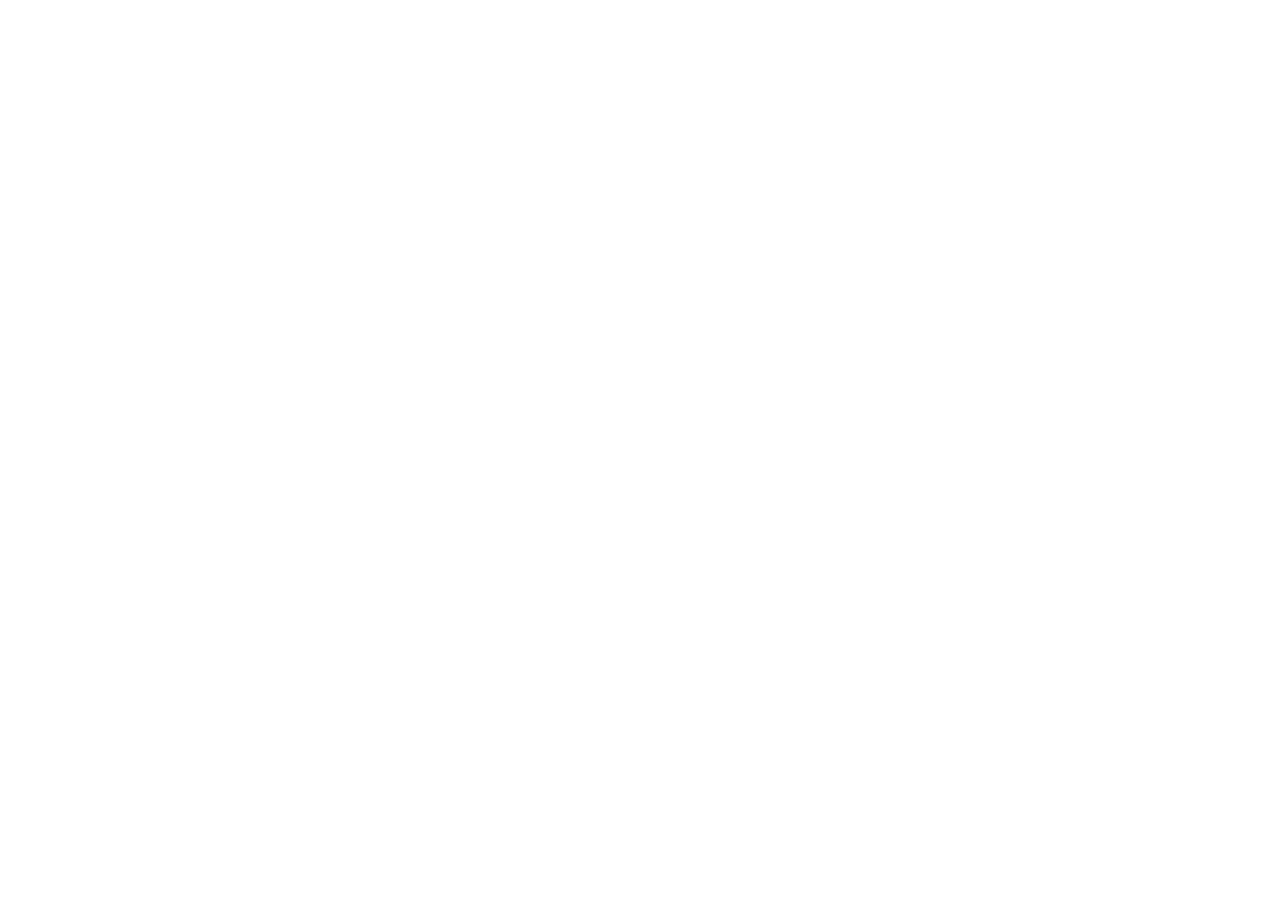
==== web/index.html @ 2f7283a3 "feat: PipStats v1.1.0 — device stats + Solana vault dApp (squashed from 40 commits, 2026-09-17) Flut" ====
<!DOCTYPE html>
<html>
<head>
  <!--
    If you are serving your web app in a path other than the root, change the
    href value below to reflect the base path you are serving from.

    The path provided below has to start and end with a slash "/" in order for
    it to work correctly.

    For more details:
    * https://developer.mozilla.org/en-US/docs/Web/HTML/Element/base

    This is a placeholder for base href that will be replaced by the value of
    the `--base-href` argument provided to `flutter build`.
  -->
  <base href="$FLUTTER_BASE_HREF">

  <meta charset="UTF-8">
  <meta content="IE=Edge" http-equiv="X-UA-Compatible">
  <meta name="description" content="A new Flutter project.">

  <!-- iOS meta tags & icons -->
  <meta name="mobile-web-app-capable" content="yes">
  <meta name="apple-mobile-web-app-status-bar-style" content="black">
  <meta name="apple-mobile-web-app-title" content="device_stats">
  <link rel="apple-touch-icon" href="icons/Icon-192.png">

  <!-- Favicon -->
  <link rel="icon" type="image/png" href="favicon.png"/>

  <title>device_stats</title>
  <link rel="manifest" href="manifest.json">
</head>
<body>
  <!--
    You can customize the "flutter_bootstrap.js" script.
    This is useful to provide a custom configuration to the Flutter loader
    or to give the user feedback during the initialization process.

    For more details:
    * https://docs.flutter.dev/platform-integration/web/initialization
  -->
  <script src="flutter_bootstrap.js" async></script>
</body>
</html>
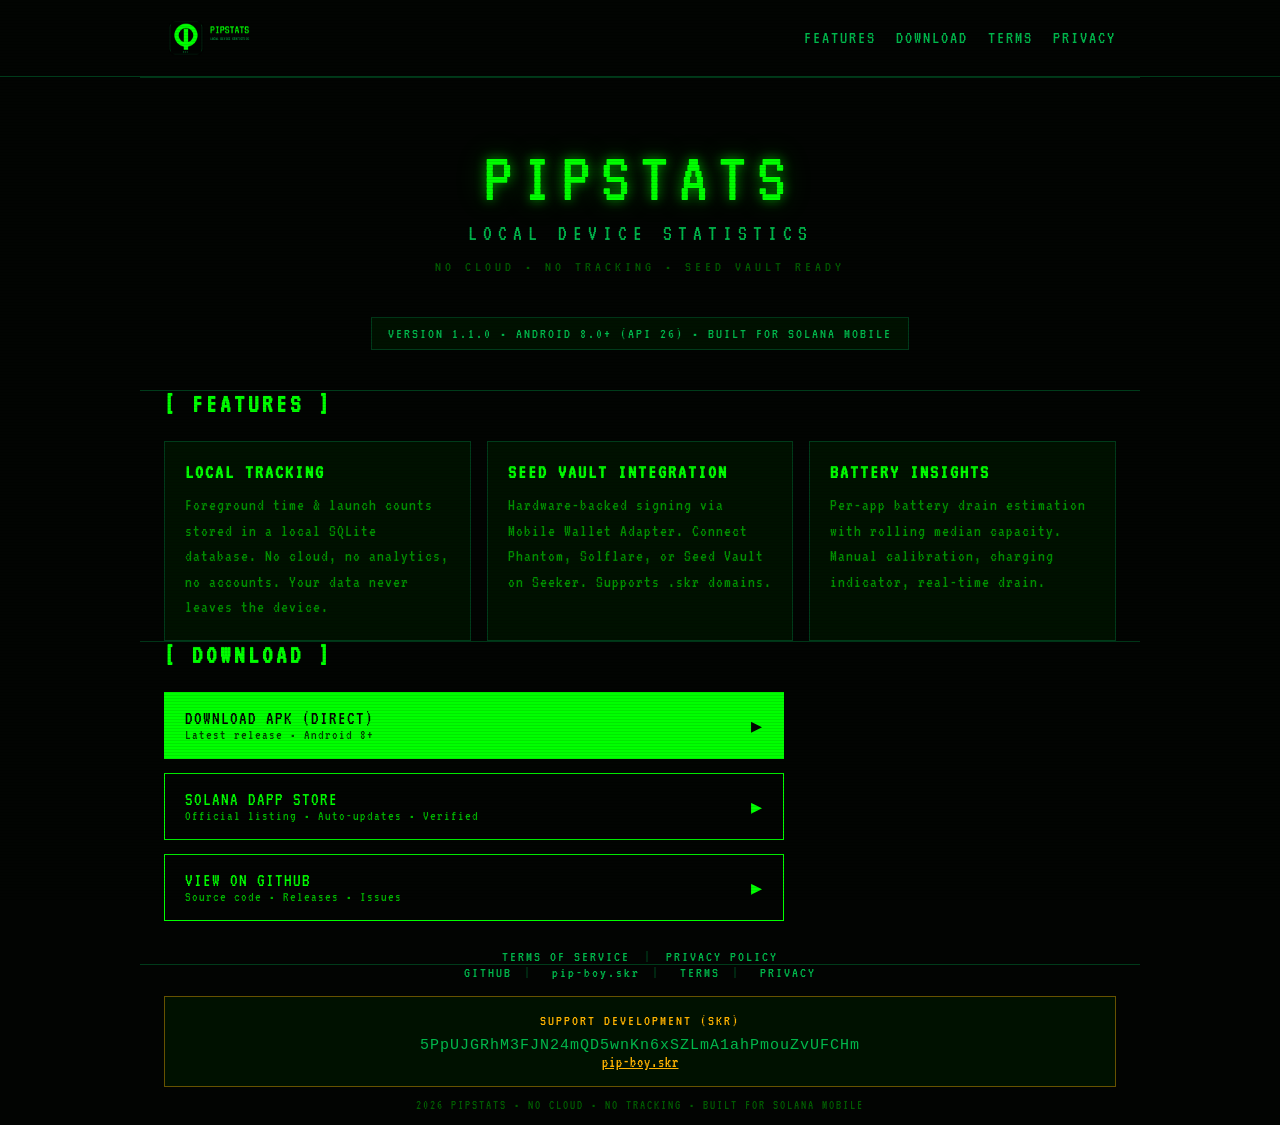
==== commit f6c12130: "web: replace Flutter landing with static landing site (index, terms, privacy)" ====
--- a/web/index.html
+++ b/web/index.html
@@ -1,46 +1,110 @@
 <!DOCTYPE html>
-<html>
+<html lang="en">
 <head>
-  <!--
-    If you are serving your web app in a path other than the root, change the
-    href value below to reflect the base path you are serving from.
+  <meta charset="UTF-8">
+  <meta name="viewport" content="width=device-width, initial-scale=1.0">
+  <title>PipStats — Local Device Statistics for Solana Mobile</title>
+  <meta name="description" content="PipStats tracks app foreground time, launch counts, and per-app battery drain locally on your device. No cloud, no tracking. Built for Solana Mobile with Seed Vault integration.">
 
-    The path provided below has to start and end with a slash "/" in order for
-    it to work correctly.
+  <meta name="theme-color" content="#00FF00">
+  <meta name="mobile-web-app-capable" content="yes">
+  <meta name="apple-mobile-web-app-capable" content="yes">
+  <meta name="apple-mobile-web-app-status-bar-style" content="black">
+  <meta name="apple-mobile-web-app-title" content="PipStats">
 
-    For more details:
-    * https://developer.mozilla.org/en-US/docs/Web/HTML/Element/base
+  <!-- Open Graph -->
+  <meta property="og:type" content="website">
+  <meta property="og:title" content="PipStats — Local Device Statistics">
+  <meta property="og:description" content="Track app usage & battery drain locally. Seed Vault ready. No cloud. No tracking.">
+  <meta property="og:image" content="assets/banner.png">
+  <meta name="twitter:card" content="summary_large_image">
+  <meta name="twitter:title" content="PipStats — Local Device Statistics">
+  <meta name="twitter:description" content="Track app usage & battery drain locally. Seed Vault ready. No cloud. No tracking.">
+  <meta name="twitter:image" content="assets/banner.png">
 
-    This is a placeholder for base href that will be replaced by the value of
-    the `--base-href` argument provided to `flutter build`.
-  -->
-  <base href="$FLUTTER_BASE_HREF">
-
-  <meta charset="UTF-8">
-  <meta content="IE=Edge" http-equiv="X-UA-Compatible">
-  <meta name="description" content="A new Flutter project.">
-
-  <!-- iOS meta tags & icons -->
-  <meta name="mobile-web-app-capable" content="yes">
-  <meta name="apple-mobile-web-app-status-bar-style" content="black">
-  <meta name="apple-mobile-web-app-title" content="device_stats">
-  <link rel="apple-touch-icon" href="icons/Icon-192.png">
-
-  <!-- Favicon -->
-  <link rel="icon" type="image/png" href="favicon.png"/>
-
-  <title>device_stats</title>
-  <link rel="manifest" href="manifest.json">
+  <link rel="icon" type="image/png" href="assets/favicon.png">
+  <link rel="apple-touch-icon" href="assets/logo-icon.png">
+  <link rel="preconnect" href="https://fonts.googleapis.com">
+  <link rel="preconnect" href="https://fonts.gstatic.com" crossorigin>
+  <link href="https://fonts.googleapis.com/css2?family=VT323&display=swap" rel="stylesheet">
+  <link rel="stylesheet" href="styles.css">
 </head>
 <body>
-  <!--
-    You can customize the "flutter_bootstrap.js" script.
-    This is useful to provide a custom configuration to the Flutter loader
-    or to give the user feedback during the initialization process.
+  <header>
+    <div class="wrap nav">
+      <a class="brand" href="index.html" aria-label="PipStats home">
+        <img src="assets/logo.png" alt="PipStats">
+      </a>
+      <ul>
+        <li><a href="#features">FEATURES</a></li>
+        <li><a href="#download">DOWNLOAD</a></li>
+        <li><a href="terms.html">TERMS</a></li>
+        <li><a href="privacy.html">PRIVACY</a></li>
+      </ul>
+    </div>
+  </header>
 
-    For more details:
-    * https://docs.flutter.dev/platform-integration/web/initialization
-  -->
-  <script src="flutter_bootstrap.js" async></script>
+  <main>
+    <section class="wrap hero">
+      <h1>PIPSTATS</h1>
+      <p class="sub">LOCAL DEVICE STATISTICS</p>
+      <p class="tag">NO CLOUD &bull; NO TRACKING &bull; SEED VAULT READY</p>
+      <div class="badge">VERSION 1.1.0 &bull; ANDROID 8.0+ (API 26) &bull; BUILT FOR SOLANA MOBILE</div>
+    </section>
+
+    <section id="features" class="wrap">
+      <h2 class="section-title">[ FEATURES ]</h2>
+      <div class="features">
+        <div class="feature">
+          <h3>LOCAL TRACKING</h3>
+          <p>Foreground time &amp; launch counts stored in a local SQLite database. No cloud, no analytics, no accounts. Your data never leaves the device.</p>
+        </div>
+        <div class="feature">
+          <h3>SEED VAULT INTEGRATION</h3>
+          <p>Hardware-backed signing via Mobile Wallet Adapter. Connect Phantom, Solflare, or Seed Vault on Seeker. Supports .skr domains.</p>
+        </div>
+        <div class="feature">
+          <h3>BATTERY INSIGHTS</h3>
+          <p>Per-app battery drain estimation with rolling median capacity. Manual calibration, charging indicator, real-time drain.</p>
+        </div>
+      </div>
+    </section>
+
+    <section id="download" class="wrap">
+      <h2 class="section-title">[ DOWNLOAD ]</h2>
+      <div class="download">
+        <a class="btn primary" href="https://github.com/ShevchukIhor/PipStats/releases/latest/download/app-release.apk">
+          <span class="lbl"><span class="t">DOWNLOAD APK (DIRECT)</span><span class="s">Latest release &bull; Android 8+</span></span>
+          <span class="arr">&#9656;</span>
+        </a>
+        <a class="btn" href="https://dappstore.solanamobile.com">
+          <span class="lbl"><span class="t">SOLANA DAPP STORE</span><span class="s">Official listing &bull; Auto-updates &bull; Verified</span></span>
+          <span class="arr">&#9656;</span>
+        </a>
+        <a class="btn" href="https://github.com/ShevchukIhor/PipStats">
+          <span class="lbl"><span class="t">VIEW ON GITHUB</span><span class="s">Source code &bull; Releases &bull; Issues</span></span>
+          <span class="arr">&#9656;</span>
+        </a>
+      </div>
+      <div class="legal-links">
+        <a href="terms.html">TERMS OF SERVICE</a><span>|</span><a href="privacy.html">PRIVACY POLICY</a>
+      </div>
+    </section>
+
+    <footer class="wrap">
+      <div class="links">
+        <a href="https://github.com/ShevchukIhor/PipStats">GITHUB</a><span>|</span>
+        <a href="https://alldomains.xyz">pip-boy.skr</a><span>|</span>
+        <a href="terms.html">TERMS</a><span>|</span>
+        <a href="privacy.html">PRIVACY</a>
+      </div>
+      <div class="donate">
+        <div class="ttl">SUPPORT DEVELOPMENT (SKR)</div>
+        <code>5PpUJGRhM3FJN24mQD5wnKn6xSZLmA1ahPmouZvUFCHm</code>
+        <div class="dom"><u>pip-boy.skr</u></div>
+      </div>
+      <p class="copy">2026 PIPSTATS &bull; NO CLOUD &bull; NO TRACKING &bull; BUILT FOR SOLANA MOBILE</p>
+    </footer>
+  </main>
 </body>
-</html>
+</html>
--- a/web/styles.css
+++ b/web/styles.css
@@ -0,0 +1,179 @@
+/* PipStats landing — Pip-Boy / CRT terminal theme */
+:root {
+  --primary: #00ff00;
+  --dim: #00b84c;
+  --dark: #003b1a;
+  --bg: #020402;
+  --panel: #001100;
+  --battery: #ffb300;
+  --muted: rgba(0, 255, 0, 0.55);
+  --faint: rgba(0, 255, 0, 0.35);
+}
+
+* { box-sizing: border-box; }
+
+html, body {
+  margin: 0;
+  padding: 0;
+  background: var(--bg);
+  color: var(--primary);
+  font-family: "VT323", "Courier New", ui-monospace, SFMono-Regular, Menlo, monospace;
+  letter-spacing: 1px;
+}
+
+a { color: inherit; text-decoration: none; }
+a:hover { text-shadow: 0 0 8px var(--primary); }
+
+/* CRT scanlines overlay */
+body::after {
+  content: "";
+  position: fixed;
+  inset: 0;
+  pointer-events: none;
+  background: repeating-linear-gradient(
+    to bottom,
+    transparent 0,
+    transparent 2px,
+    rgba(0, 0, 0, 0.18) 2px,
+    rgba(0, 0, 0, 0.18) 3px
+  );
+  opacity: 0.5;
+  z-index: 999;
+}
+
+.wrap { max-width: 1000px; margin: 0 auto; padding: 0 24px; }
+
+/* Header / nav */
+header {
+  border-bottom: 1px solid var(--dark);
+  padding: 16px 0;
+}
+.nav {
+  display: flex;
+  align-items: center;
+  justify-content: space-between;
+  flex-wrap: wrap;
+  gap: 12px;
+}
+.nav .brand img { height: 44px; display: block; }
+.nav ul {
+  list-style: none;
+  margin: 0;
+  padding: 0;
+  display: flex;
+  gap: 20px;
+  font-size: 18px;
+  letter-spacing: 2px;
+}
+.nav a { color: var(--dim); }
+.nav a:hover { color: var(--primary); }
+
+/* Hero */
+.hero { text-align: center; padding: 64px 0 40px; }
+.hero h1 {
+  margin: 0 0 8px;
+  font-size: clamp(44px, 9vw, 72px);
+  font-weight: normal;
+  letter-spacing: 10px;
+  text-shadow: 0 0 12px rgba(0,255,0,0.6), 0 0 30px rgba(0,255,0,0.25);
+}
+.hero .sub {
+  font-size: 22px;
+  color: var(--dim);
+  letter-spacing: 6px;
+  margin: 0 0 8px;
+}
+.hero .tag { color: var(--faint); letter-spacing: 4px; font-size: 15px; }
+.hero .badge {
+  display: inline-block;
+  margin-top: 28px;
+  padding: 8px 16px;
+  border: 1px solid var(--dark);
+  background: var(--panel);
+  color: var(--dim);
+  font-size: 15px;
+  letter-spacing: 2px;
+}
+.hero .hero-logo { max-width: 360px; width: 100%; margin: 0 auto 24px; display: block; }
+
+/* Sections */
+section { padding: 40px 0; border-top: 1px solid var(--dark); }
+.section-title {
+  font-size: 26px;
+  letter-spacing: 4px;
+  color: var(--primary);
+  margin: 0 0 24px;
+}
+
+/* Features */
+.features { display: grid; grid-template-columns: repeat(auto-fit, minmax(240px, 1fr)); gap: 16px; }
+.feature {
+  border: 1px solid var(--dark);
+  background: var(--panel);
+  padding: 20px;
+}
+.feature h3 { margin: 0 0 10px; font-size: 20px; letter-spacing: 2px; }
+.feature p { margin: 0; color: var(--muted); line-height: 1.5; font-size: 17px; }
+
+/* Download */
+.download { max-width: 620px; }
+.btn {
+  display: flex;
+  align-items: center;
+  justify-content: space-between;
+  gap: 12px;
+  padding: 16px 20px;
+  margin-bottom: 14px;
+  border: 1px solid var(--primary);
+  color: var(--primary);
+  font-size: 18px;
+  letter-spacing: 1px;
+}
+.btn.primary { background: var(--primary); color: var(--bg); }
+.btn .lbl { display: flex; flex-direction: column; }
+.btn .lbl .t { font-size: 19px; letter-spacing: 1px; }
+.btn .lbl .s { font-size: 14px; opacity: 0.7; letter-spacing: 1px; }
+.btn.primary .lbl .s { opacity: 0.75; }
+.btn .arr { font-size: 22px; }
+
+.legal-links {
+  text-align: center;
+  margin-top: 28px;
+  font-size: 15px;
+  letter-spacing: 2px;
+}
+.legal-links a { color: var(--dim); }
+.legal-links span { margin: 0 14px; color: var(--dark); }
+
+/* Donate */
+.donate {
+  border: 1px solid rgba(255,179,0,0.4);
+  background: var(--panel);
+  padding: 16px;
+  margin-top: 8px;
+}
+.donate .ttl { color: var(--battery); letter-spacing: 2px; font-size: 15px; margin-bottom: 8px; }
+.donate code { color: var(--dim); word-break: break-all; user-select: all; font-size: 15px; }
+.donate .dom { color: var(--battery); }
+
+/* Footer */
+footer { border-top: 1px solid var(--dark); padding: 24px 0 40px; text-align: center; }
+footer .links { margin-bottom: 16px; font-size: 15px; letter-spacing: 2px; }
+footer .links a { color: var(--dim); }
+footer .links span { margin: 0 12px; color: var(--dark); }
+footer .copy { color: var(--faint); font-size: 13px; letter-spacing: 2px; margin-top: 12px; }
+
+/* Legal pages */
+.legal h1 { font-size: 30px; letter-spacing: 4px; margin: 0 0 4px; }
+.legal .updated { color: var(--faint); font-size: 14px; letter-spacing: 2px; margin-bottom: 24px; }
+.legal h2 { font-size: 20px; letter-spacing: 2px; color: var(--primary); margin: 28px 0 8px; }
+.legal p, .legal li { color: var(--dim); line-height: 1.65; font-size: 17px; }
+.legal ul { padding-left: 20px; }
+.back { margin-bottom: 16px; }
+.back a { color: var(--dim); font-size: 17px; letter-spacing: 2px; }
+.back a::before { content: "‹ "; }
+
+@media (max-width: 600px) {
+  .nav { flex-direction: column; align-items: flex-start; }
+  .hero h1 { letter-spacing: 6px; }
+}
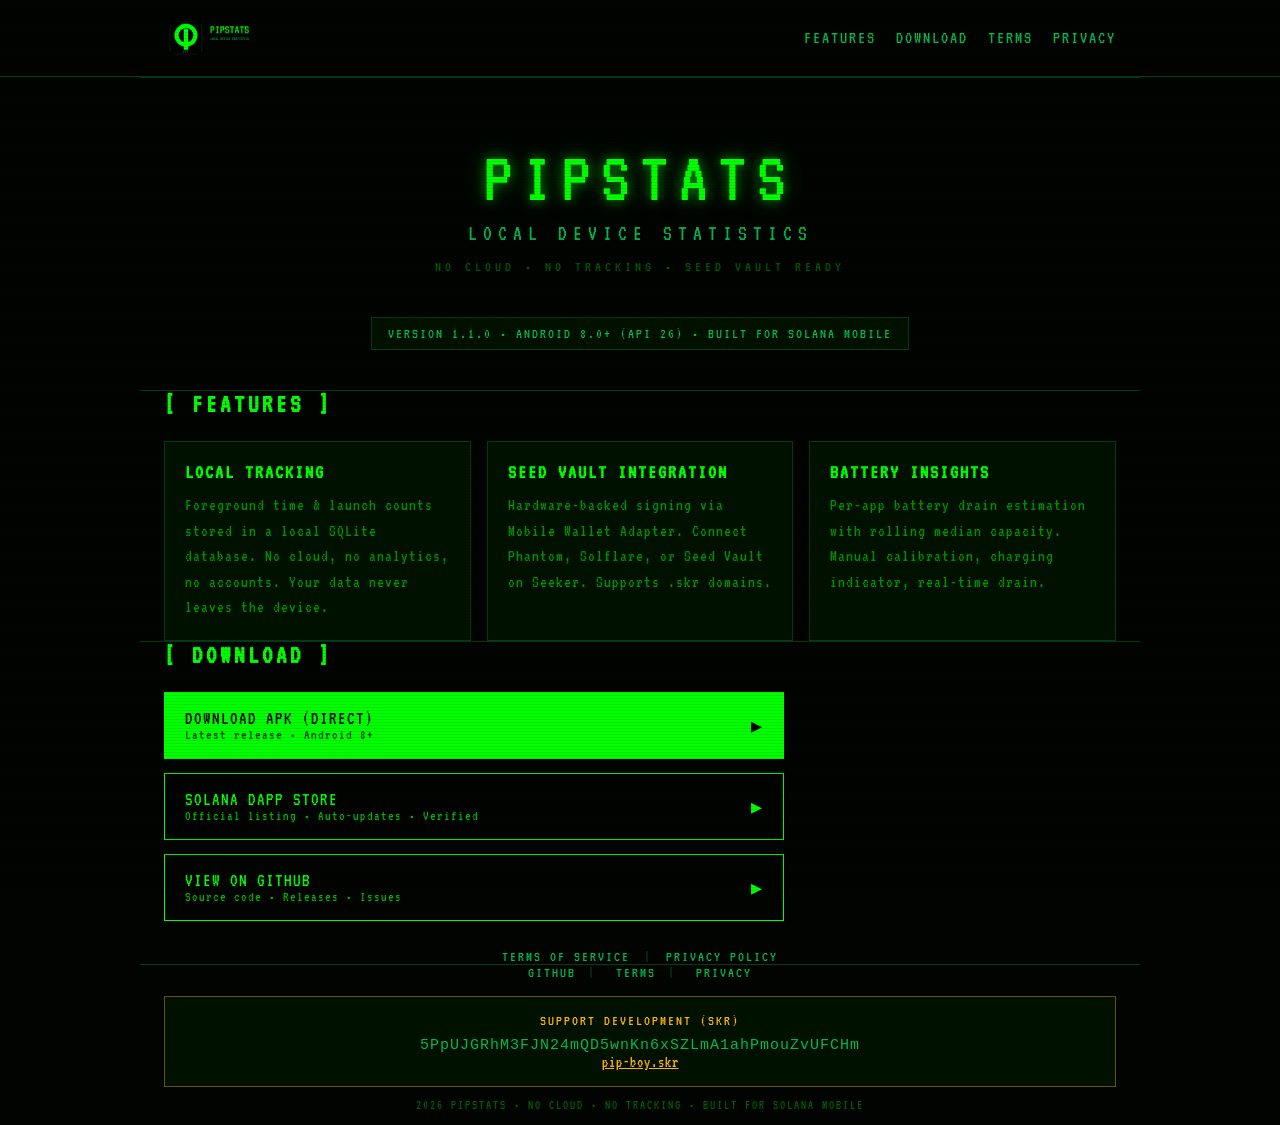
==== commit a368734e: "fix(web): drop the pip-boy.skr link from the footer The link was labelled pip-boy.skr but pointed at" ====
--- a/web/index.html
+++ b/web/index.html
@@ -73,7 +73,7 @@
     <section id="download" class="wrap">
       <h2 class="section-title">[ DOWNLOAD ]</h2>
       <div class="download">
-        <a class="btn primary" href="https://github.com/ShevchukIhor/PipStats/releases/latest/download/app-release.apk">
+        <a class="btn primary" href="https://github.com/ShevchukIhor/PipStats/releases/latest/download/v1.1.0.apk">
           <span class="lbl"><span class="t">DOWNLOAD APK (DIRECT)</span><span class="s">Latest release &bull; Android 8+</span></span>
           <span class="arr">&#9656;</span>
         </a>
@@ -94,7 +94,6 @@
     <footer class="wrap">
       <div class="links">
         <a href="https://github.com/ShevchukIhor/PipStats">GITHUB</a><span>|</span>
-        <a href="https://alldomains.xyz">pip-boy.skr</a><span>|</span>
         <a href="terms.html">TERMS</a><span>|</span>
         <a href="privacy.html">PRIVACY</a>
       </div>
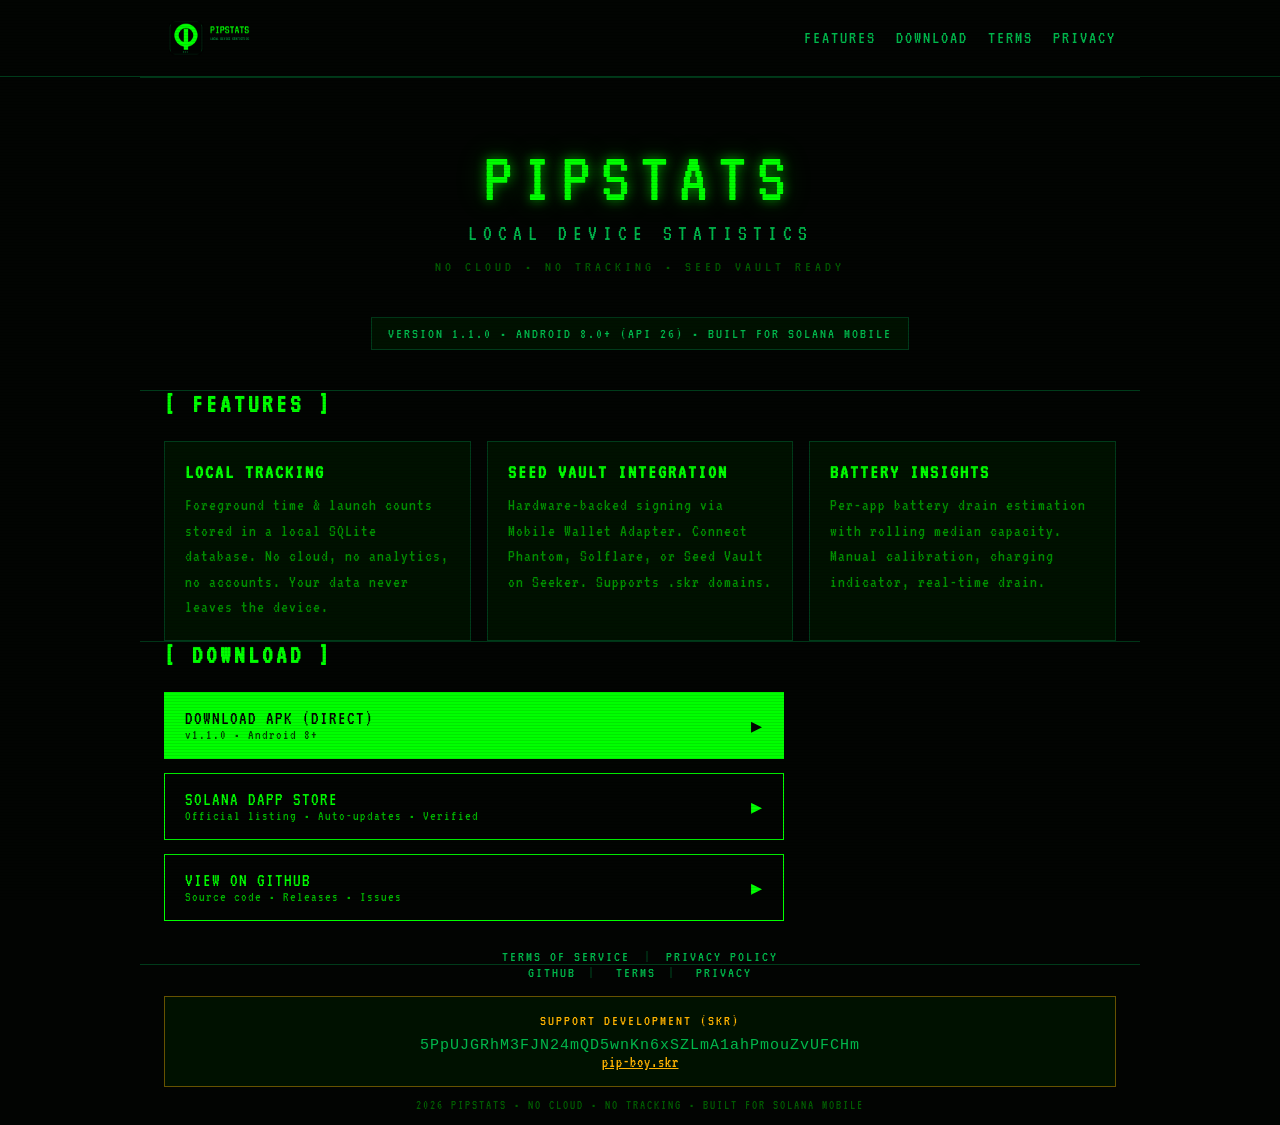
==== commit 54fab189: "fix(web): pin the download button to the v1.1.0 release asset releases/latest/download/v1.1.0.apk re" ====
--- a/web/index.html
+++ b/web/index.html
@@ -73,8 +73,8 @@
     <section id="download" class="wrap">
       <h2 class="section-title">[ DOWNLOAD ]</h2>
       <div class="download">
-        <a class="btn primary" href="https://github.com/ShevchukIhor/PipStats/releases/latest/download/v1.1.0.apk">
-          <span class="lbl"><span class="t">DOWNLOAD APK (DIRECT)</span><span class="s">Latest release &bull; Android 8+</span></span>
+        <a class="btn primary" href="https://github.com/ShevchukIhor/PipStats/releases/download/v1.1.0/v1.1.0.apk">
+          <span class="lbl"><span class="t">DOWNLOAD APK (DIRECT)</span><span class="s">v1.1.0 &bull; Android 8+</span></span>
           <span class="arr">&#9656;</span>
         </a>
         <a class="btn" href="https://dappstore.solanamobile.com">
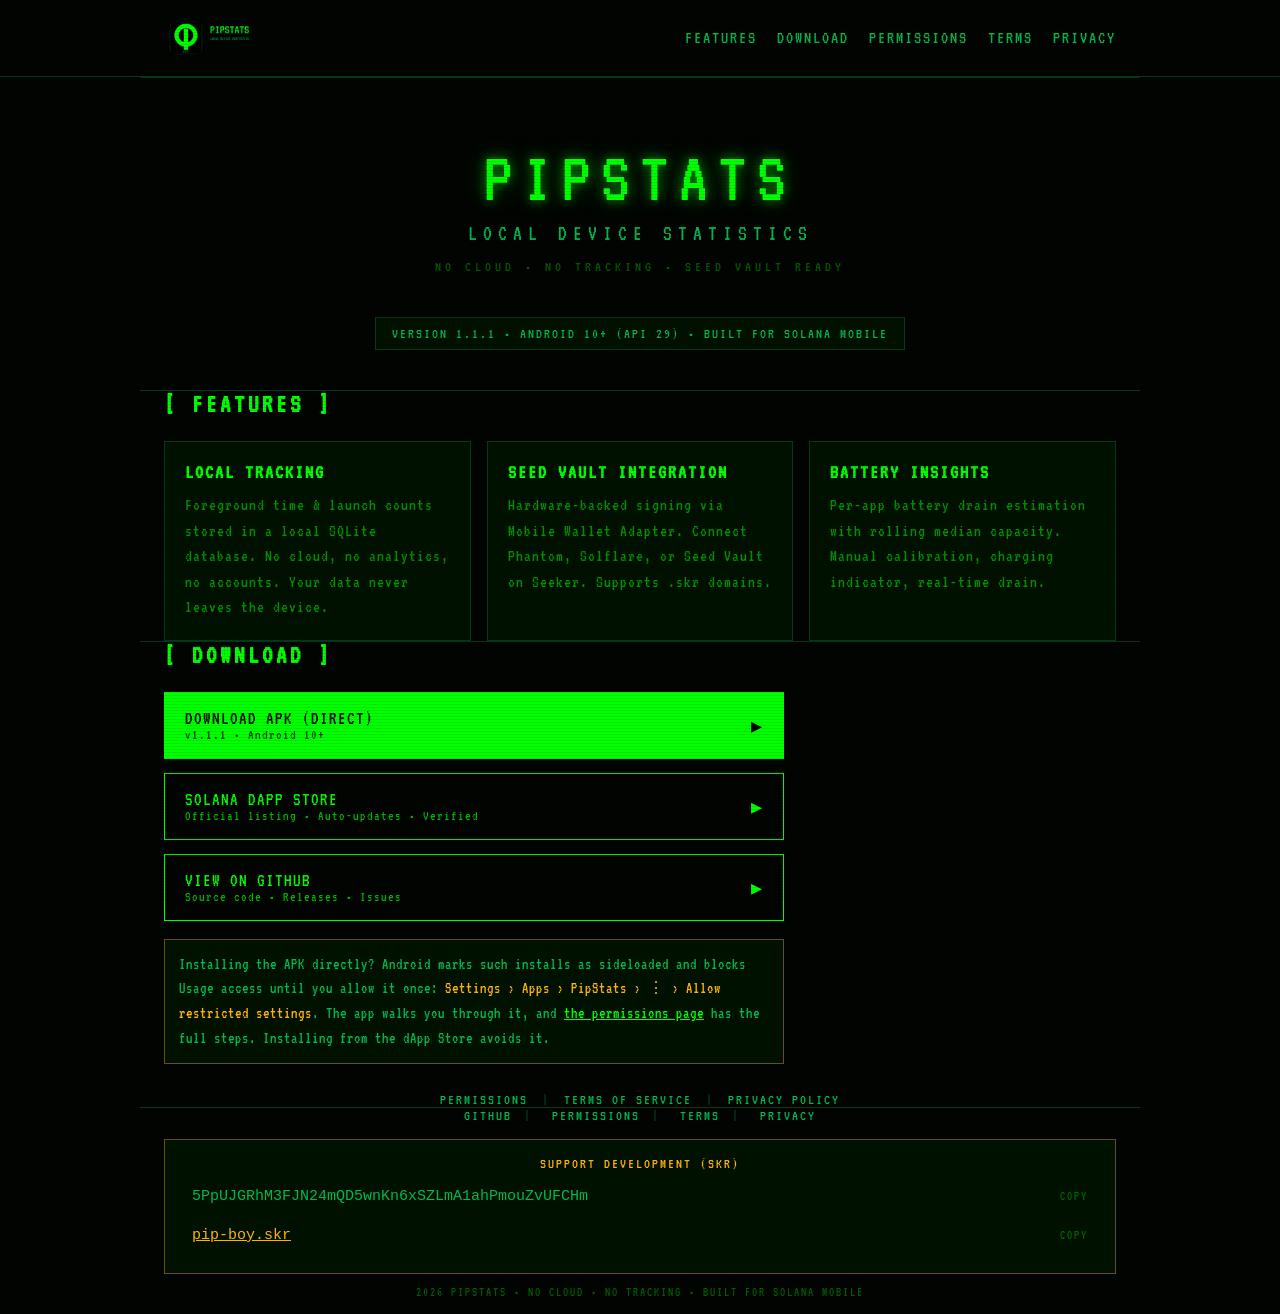
==== commit 6b6ae015: "feat(web): permissions page, and corrections the app forced Adds /permissions: what every remaining " ====
--- a/web/index.html
+++ b/web/index.html
@@ -38,6 +38,7 @@
       <ul>
         <li><a href="#features">FEATURES</a></li>
         <li><a href="#download">DOWNLOAD</a></li>
+        <li><a href="permissions.html">PERMISSIONS</a></li>
         <li><a href="terms.html">TERMS</a></li>
         <li><a href="privacy.html">PRIVACY</a></li>
       </ul>
@@ -49,7 +50,7 @@
       <h1>PIPSTATS</h1>
       <p class="sub">LOCAL DEVICE STATISTICS</p>
       <p class="tag">NO CLOUD &bull; NO TRACKING &bull; SEED VAULT READY</p>
-      <div class="badge">VERSION 1.1.0 &bull; ANDROID 8.0+ (API 26) &bull; BUILT FOR SOLANA MOBILE</div>
+      <div class="badge">VERSION 1.1.1 &bull; ANDROID 10+ (API 29) &bull; BUILT FOR SOLANA MOBILE</div>
     </section>
 
     <section id="features" class="wrap">
@@ -73,11 +74,11 @@
     <section id="download" class="wrap">
       <h2 class="section-title">[ DOWNLOAD ]</h2>
       <div class="download">
-        <a class="btn primary" href="https://github.com/ShevchukIhor/PipStats/releases/download/v1.1.0/v1.1.0.apk">
-          <span class="lbl"><span class="t">DOWNLOAD APK (DIRECT)</span><span class="s">v1.1.0 &bull; Android 8+</span></span>
+        <a class="btn primary" href="https://github.com/ShevchukIhor/PipStats/releases/download/v1.1.1/v1.1.1.apk">
+          <span class="lbl"><span class="t">DOWNLOAD APK (DIRECT)</span><span class="s">v1.1.1 &bull; Android 10+</span></span>
           <span class="arr">&#9656;</span>
         </a>
-        <a class="btn" href="https://dappstore.solanamobile.com">
+        <a class="btn" href="solanadappstore://details?id=com.pipstats.app">
           <span class="lbl"><span class="t">SOLANA DAPP STORE</span><span class="s">Official listing &bull; Auto-updates &bull; Verified</span></span>
           <span class="arr">&#9656;</span>
         </a>
@@ -86,24 +87,65 @@
           <span class="arr">&#9656;</span>
         </a>
       </div>
+      <p class="sideload-note">Installing the APK directly? Android marks such installs
+      as sideloaded and blocks Usage access until you allow it once:
+      <em>Settings &rsaquo; Apps &rsaquo; PipStats &rsaquo; &#8942; &rsaquo; Allow restricted
+      settings</em>. The app walks you through it, and
+      <a href="permissions.html">the permissions page</a> has the full steps. Installing
+      from the dApp Store avoids it.</p>
       <div class="legal-links">
-        <a href="terms.html">TERMS OF SERVICE</a><span>|</span><a href="privacy.html">PRIVACY POLICY</a>
+        <a href="permissions.html">PERMISSIONS</a><span>|</span><a href="terms.html">TERMS OF SERVICE</a><span>|</span><a href="privacy.html">PRIVACY POLICY</a>
       </div>
     </section>
 
     <footer class="wrap">
       <div class="links">
         <a href="https://github.com/ShevchukIhor/PipStats">GITHUB</a><span>|</span>
+        <a href="permissions.html">PERMISSIONS</a><span>|</span>
         <a href="terms.html">TERMS</a><span>|</span>
         <a href="privacy.html">PRIVACY</a>
       </div>
       <div class="donate">
         <div class="ttl">SUPPORT DEVELOPMENT (SKR)</div>
-        <code>5PpUJGRhM3FJN24mQD5wnKn6xSZLmA1ahPmouZvUFCHm</code>
-        <div class="dom"><u>pip-boy.skr</u></div>
+        <button type="button" class="copybtn" data-copy="5PpUJGRhM3FJN24mQD5wnKn6xSZLmA1ahPmouZvUFCHm">
+          <code>5PpUJGRhM3FJN24mQD5wnKn6xSZLmA1ahPmouZvUFCHm</code><span class="ind" aria-hidden="true">COPY</span>
+        </button>
+        <button type="button" class="copybtn dom" data-copy="pip-boy.skr">
+          <code>pip-boy.skr</code><span class="ind" aria-hidden="true">COPY</span>
+        </button>
       </div>
       <p class="copy">2026 PIPSTATS &bull; NO CLOUD &bull; NO TRACKING &bull; BUILT FOR SOLANA MOBILE</p>
     </footer>
   </main>
+  <script>
+    document.querySelectorAll('.donate .copybtn').forEach(function (btn) {
+      var ind = btn.querySelector('.ind');
+      var revert;
+      btn.addEventListener('click', function () {
+        var text = btn.dataset.copy;
+        var done = function (ok) {
+          ind.textContent = ok ? 'COPIED' : 'SELECT & COPY';
+          btn.classList.toggle('ok', ok);
+          clearTimeout(revert);
+          revert = setTimeout(function () {
+            ind.textContent = 'COPY';
+            btn.classList.remove('ok');
+          }, 1600);
+        };
+        // clipboard.writeText needs a secure context; fall back to selecting
+        // the text so the button still does something useful over plain http.
+        if (navigator.clipboard && window.isSecureContext) {
+          navigator.clipboard.writeText(text).then(function () { done(true); }, function () { done(false); });
+        } else {
+          var r = document.createRange();
+          r.selectNodeContents(btn.querySelector('code'));
+          var sel = window.getSelection();
+          sel.removeAllRanges();
+          sel.addRange(r);
+          done(false);
+        }
+      });
+    });
+  </script>
 </body>
 </html>
--- a/web/styles.css
+++ b/web/styles.css
@@ -1,4 +1,4 @@
-/* PipStats landing — Pip-Boy / CRT terminal theme */
+/* PipStats landing — CRT terminal theme */
 :root {
   --primary: #00ff00;
   --dim: #00b84c;
@@ -154,7 +154,36 @@
 }
 .donate .ttl { color: var(--battery); letter-spacing: 2px; font-size: 15px; margin-bottom: 8px; }
 .donate code { color: var(--dim); word-break: break-all; user-select: all; font-size: 15px; }
-.donate .dom { color: var(--battery); }
+.donate .dom code { color: var(--battery); text-decoration: underline; }
+
+/* Each value is its own button: tapping anywhere on the row copies it, and
+   the COPY label doubles as the confirmation, so no toast is needed. */
+.donate .copybtn {
+  display: flex;
+  align-items: center;
+  gap: 12px;
+  width: 100%;
+  background: none;
+  border: 1px solid transparent;
+  padding: 8px 10px;
+  margin: 0 0 4px;
+  font: inherit;
+  text-align: left;
+  cursor: pointer;
+  color: inherit;
+}
+.donate .copybtn:hover, .donate .copybtn:focus-visible {
+  border-color: rgba(255,179,0,0.4);
+  outline: none;
+}
+.donate .copybtn .ind {
+  margin-left: auto;
+  flex: none;
+  color: var(--faint);
+  font-size: 13px;
+  letter-spacing: 2px;
+}
+.donate .copybtn.ok .ind { color: var(--battery); }
 
 /* Footer */
 footer { border-top: 1px solid var(--dark); padding: 24px 0 40px; text-align: center; }
@@ -176,4 +205,86 @@
 @media (max-width: 600px) {
   .nav { flex-direction: column; align-items: flex-start; }
   .hero h1 { letter-spacing: 6px; }
-}+}
+/* ---- Permissions table ---- */
+.perms { width: 100%; border-collapse: collapse; margin: 12px 0 8px; }
+.perms th, .perms td {
+  border: 1px solid var(--dark);
+  padding: 10px 12px;
+  text-align: left;
+  vertical-align: top;
+  color: var(--dim);
+  font-size: 16px;
+  line-height: 1.5;
+}
+.perms th { color: var(--primary); letter-spacing: 2px; font-size: 15px; }
+.perms code { color: var(--primary); word-break: break-word; font-size: 15px; }
+.perms .opt { color: var(--faint); letter-spacing: 1px; white-space: nowrap; }
+
+/* Stack into labelled rows once a three-column grid stops fitting. */
+@media (max-width: 680px) {
+  .perms thead { position: absolute; left: -9999px; }
+  .perms tr { display: block; border: 1px solid var(--dark); margin-bottom: 12px; }
+  .perms td { display: block; border: 0; border-top: 1px solid var(--dark); }
+  .perms tr td:first-child { border-top: 0; }
+  .perms td::before {
+    content: attr(data-label);
+    display: block;
+    color: var(--faint);
+    letter-spacing: 2px;
+    font-size: 13px;
+    margin-bottom: 4px;
+  }
+}
+
+.steps { counter-reset: step; }
+.steps .step {
+  border: 1px solid var(--dark);
+  padding: 16px 18px;
+  margin-bottom: 14px;
+}
+.steps .step h3 {
+  margin: 0 0 8px;
+  font-size: 19px;
+  letter-spacing: 2px;
+  color: var(--primary);
+}
+.steps .step .path {
+  color: var(--primary);
+  font-size: 16px;
+  letter-spacing: 1px;
+  word-break: break-word;
+  display: block;
+  margin: 8px 0;
+}
+.steps .step .miss { color: var(--faint); font-size: 15px; line-height: 1.55; }
+
+/* The restricted-settings sub-section inside a step. */
+.steps .step h4 {
+  margin: 20px 0 6px;
+  font-size: 17px;
+  letter-spacing: 2px;
+  color: var(--battery);
+}
+.steps .step ol { padding-left: 22px; margin: 8px 0; }
+.steps .step ol li {
+  color: var(--dim);
+  line-height: 1.6;
+  font-size: 16px;
+  margin-bottom: 6px;
+}
+.steps .step em { color: var(--primary); font-style: normal; }
+.steps .step strong { color: var(--primary); }
+
+.sideload-note {
+  max-width: 620px;
+  margin: 18px 0 0;
+  padding: 12px 14px;
+  border: 1px solid rgba(255,179,0,0.4);
+  background: var(--panel);
+  color: var(--dim);
+  font-size: 16px;
+  line-height: 1.55;
+}
+.sideload-note em { color: var(--battery); font-style: normal; }
+.sideload-note a { color: var(--primary); text-decoration: underline; }
